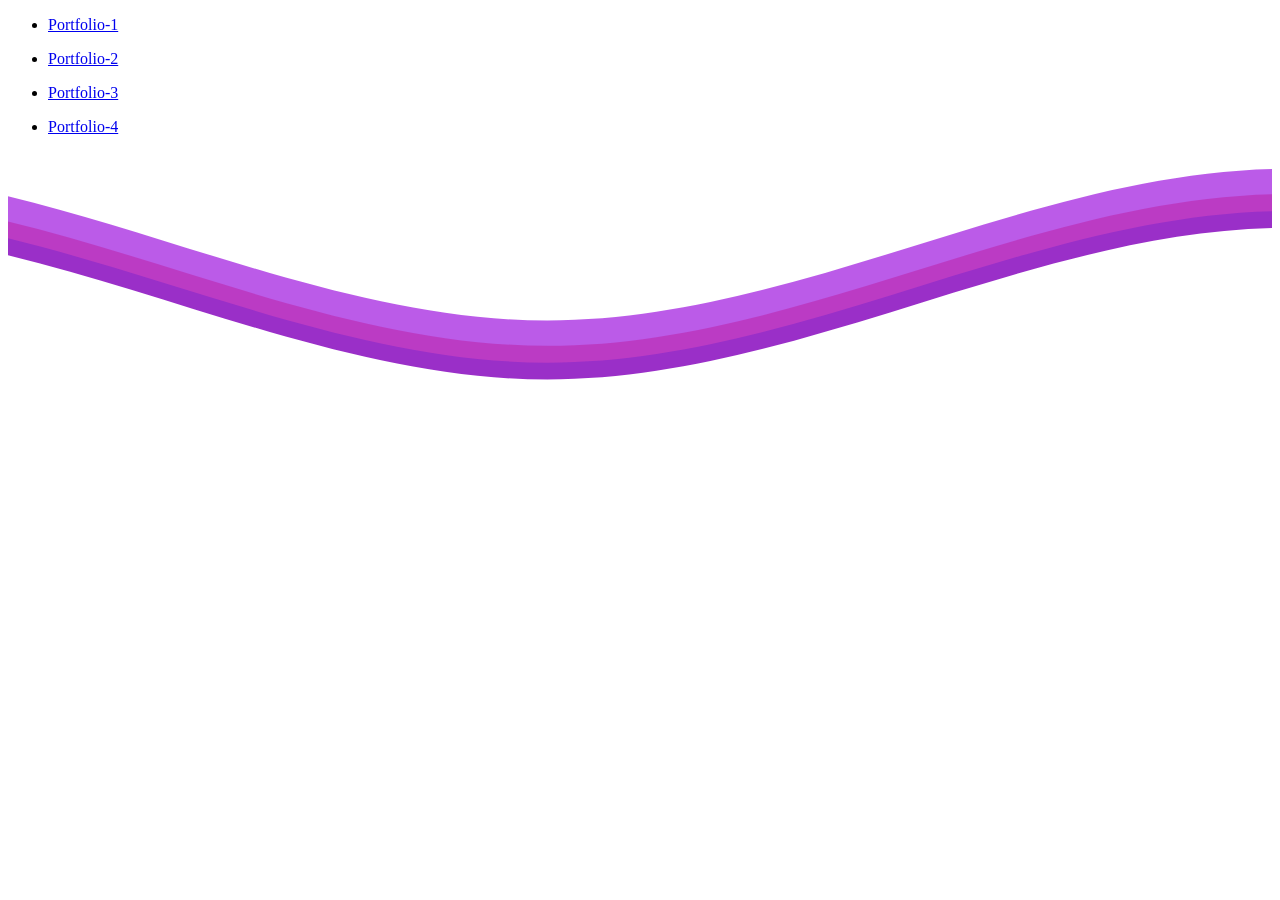
==== index.html @ 877c13fc "fix" ====
<!DOCTYPE html>
<html lang="en">
<head>
    <meta charset="UTF-8">
    <meta name="viewport" content="width=device-width, initial-scale=1.0">
    <title>Document</title>
    <link rel="stylesheet" href="stylle.css">
</head>
<body>
    <div class="header">

        <!--Content before waves-->
        <div class="inner-header flex">
        <!--Just the logo.. Don't mind this-->
        
        <ul class="category-list">
            <li>
                <a href="Exam-1/index.html">Portfolio-1</a>
            </li>
        </ul>
        <ul class="category-list">
            <li>
                <a href="Exam-3/index.html">Portfolio-2</a>
            </li> 
           
        </ul>
        <ul class="category-list">
            <li>
                <a href="timurwork/index.html">Portfolio-3</a>
            </li>
        </ul>
        <ul class="category-list">
            <li>
                <a href="homework19/index.html">Portfolio-4</a>
            </li>
        </ul>
        </div>
        
        <!--Waves Container-->
        <div>
        <svg class="waves" xmlns="http://www.w3.org/2000/svg" xmlns:xlink="http://www.w3.org/1999/xlink"
        viewBox="0 24 150 28" preserveAspectRatio="none" shape-rendering="auto">
        <defs>
        <path id="gentle-wave" d="M-160 44c30 0 58-18 88-18s 58 18 88 18 58-18 88-18 58 18 88 18 v44h-352z" />
        </defs>
        <g class="parallax">
        <use xlink:href="#gentle-wave" x="48" y="0" fill="rgba(159, 22, 223,0.7" />
        <use xlink:href="#gentle-wave" x="48" y="3" fill="rgba(187, 29, 161,0.5)" />
        <use xlink:href="#gentle-wave" x="48" y="5" fill="rgba(77, 20, 209,0.3)" />
        <use xlink:href="#gentle-wave" x="48" y="7" fill="#fff" />
        </g>
        </svg>
        </div>
        <!--Waves end-->
        
        </div>
      
</body>
</html>
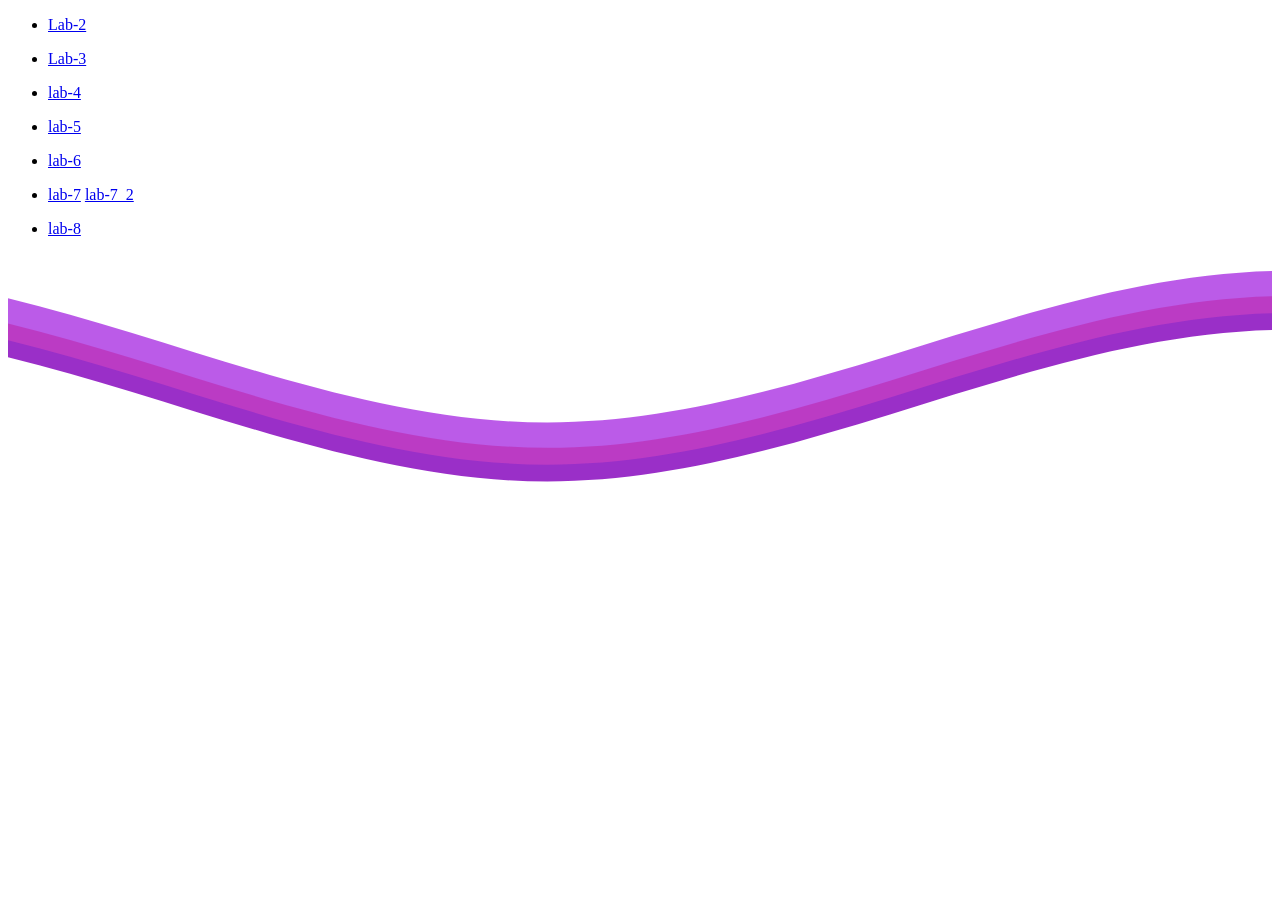
==== commit b1fdec29: "fix" ====
--- a/index.html
+++ b/index.html
@@ -15,23 +15,39 @@
         
         <ul class="category-list">
             <li>
-                <a href="Exam-1/index.html">Portfolio-1</a>
+                <a href="Lab2/index.html">Lab-2</a>
+            </li>
+        </ul>    
+        </ul>
+        <ul class="category-list">
+            <li>
+                <a href="Lab3/index.html">Lab-3</a>
             </li>
         </ul>
         <ul class="category-list">
             <li>
-                <a href="Exam-3/index.html">Portfolio-2</a>
-            </li> 
-           
-        </ul>
-        <ul class="category-list">
-            <li>
-                <a href="timurwork/index.html">Portfolio-3</a>
+                <a href="lab4/index.html">lab-4</a>
             </li>
         </ul>
         <ul class="category-list">
             <li>
-                <a href="homework19/index.html">Portfolio-4</a>
+                <a href="lab5/Zadania1.html">lab-5</a>
+            </li>
+        </ul>
+        <ul class="category-list">
+            <li>
+                <a href="la/index.html">lab-6</a>
+            </li>
+        </ul>
+        <ul class="category-list">
+            <li>
+                <a href="Lab7/form.html">lab-7</a>
+                <a href="Lab7/calculator.html">lab-7_2</a>
+            </li>
+        </ul>
+        <ul class="category-list">
+            <li>
+                <a href="lab8/index.html">lab-8</a>
             </li>
         </ul>
         </div>
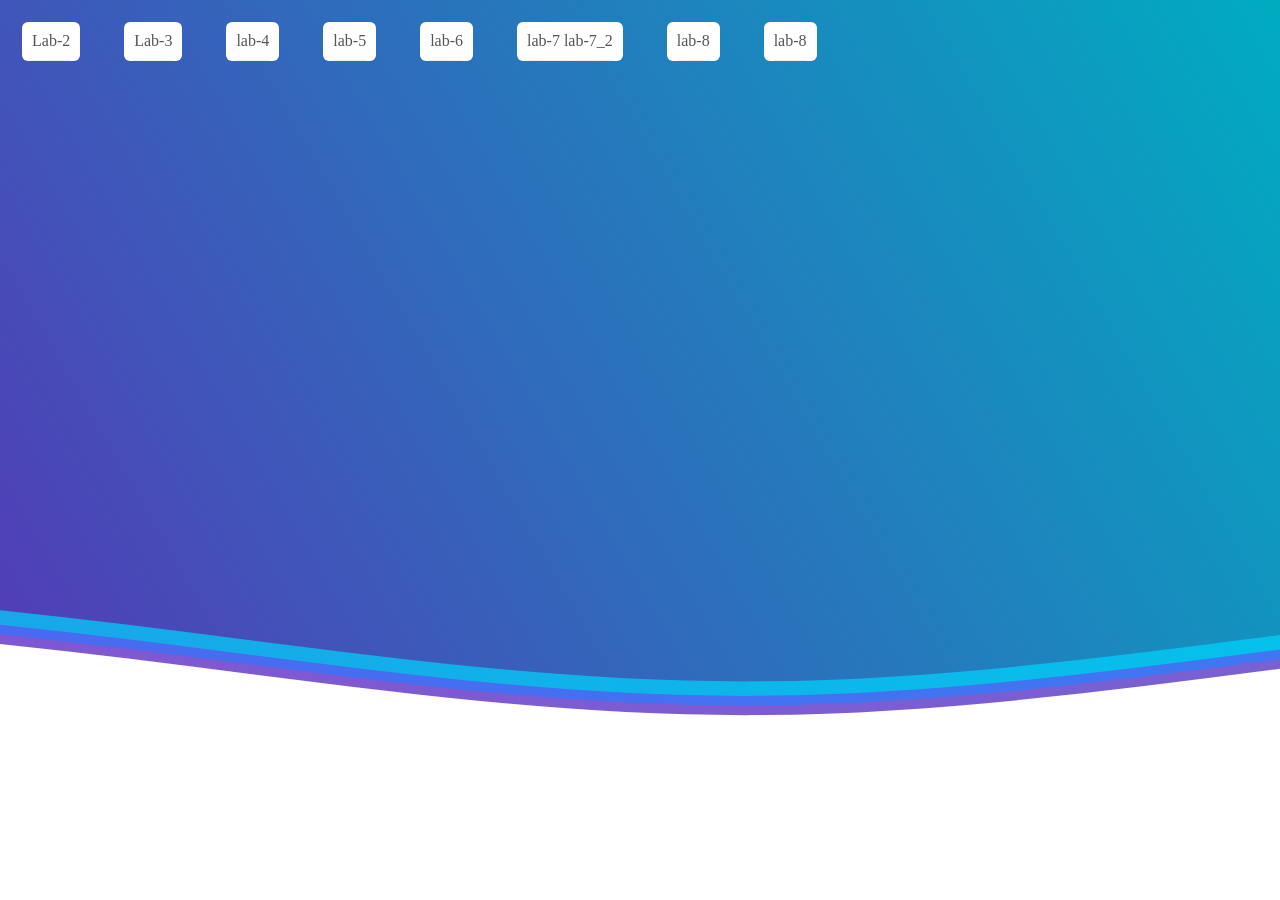
==== commit db0c5755: "UPD" ====
--- a/index.html
+++ b/index.html
@@ -1,76 +1,84 @@
 <!DOCTYPE html>
 <html lang="en">
+
 <head>
     <meta charset="UTF-8">
     <meta name="viewport" content="width=device-width, initial-scale=1.0">
     <title>Document</title>
     <link rel="stylesheet" href="stylle.css">
 </head>
+
 <body>
     <div class="header">
 
         <!--Content before waves-->
         <div class="inner-header flex">
-        <!--Just the logo.. Don't mind this-->
-        
-        <ul class="category-list">
-            <li>
-                <a href="Lab2/index.html">Lab-2</a>
-            </li>
-        </ul>    
-        </ul>
-        <ul class="category-list">
-            <li>
-                <a href="Lab3/index.html">Lab-3</a>
-            </li>
-        </ul>
-        <ul class="category-list">
-            <li>
-                <a href="lab4/index.html">lab-4</a>
-            </li>
-        </ul>
-        <ul class="category-list">
-            <li>
-                <a href="lab5/Zadania1.html">lab-5</a>
-            </li>
-        </ul>
-        <ul class="category-list">
-            <li>
-                <a href="la/index.html">lab-6</a>
-            </li>
-        </ul>
-        <ul class="category-list">
-            <li>
-                <a href="Lab7/form.html">lab-7</a>
-                <a href="Lab7/calculator.html">lab-7_2</a>
-            </li>
-        </ul>
-        <ul class="category-list">
-            <li>
-                <a href="lab8/index.html">lab-8</a>
-            </li>
-        </ul>
+            <!--Just the logo.. Don't mind this-->
+
+            <ul class="category-list">
+                <li>
+                    <a href="Lab2/index.html">Lab-2</a>
+                </li>
+            </ul>
+            </ul>
+            <ul class="category-list">
+                <li>
+                    <a href="Lab3/index.html">Lab-3</a>
+                </li>
+            </ul>
+            <ul class="category-list">
+                <li>
+                    <a href="lab4/index.html">lab-4</a>
+                </li>
+            </ul>
+            <ul class="category-list">
+                <li>
+                    <a href="lab5/Zadania1.html">lab-5</a>
+                </li>
+            </ul>
+            <ul class="category-list">
+                <li>
+                    <a href="la/index.html">lab-6</a>
+                </li>
+            </ul>
+            <ul class="category-list">
+                <li>
+                    <a href="Lab7/form.html">lab-7</a>
+                    <a href="Lab7/calculator.html">lab-7_2</a>
+                </li>
+            </ul>
+            <ul class="category-list">
+                <li>
+                    <a href="lab8/index.html">lab-8</a>
+                </li>
+            </ul>
+            <ul class="category-list">
+                <li>
+                    <a href="lab9/index.html">lab-8</a>
+                </li>
+            </ul>
         </div>
-        
+
         <!--Waves Container-->
         <div>
-        <svg class="waves" xmlns="http://www.w3.org/2000/svg" xmlns:xlink="http://www.w3.org/1999/xlink"
-        viewBox="0 24 150 28" preserveAspectRatio="none" shape-rendering="auto">
-        <defs>
-        <path id="gentle-wave" d="M-160 44c30 0 58-18 88-18s 58 18 88 18 58-18 88-18 58 18 88 18 v44h-352z" />
-        </defs>
-        <g class="parallax">
-        <use xlink:href="#gentle-wave" x="48" y="0" fill="rgba(159, 22, 223,0.7" />
-        <use xlink:href="#gentle-wave" x="48" y="3" fill="rgba(187, 29, 161,0.5)" />
-        <use xlink:href="#gentle-wave" x="48" y="5" fill="rgba(77, 20, 209,0.3)" />
-        <use xlink:href="#gentle-wave" x="48" y="7" fill="#fff" />
-        </g>
-        </svg>
+            <svg class="waves" xmlns="http://www.w3.org/2000/svg" xmlns:xlink="http://www.w3.org/1999/xlink"
+                viewBox="0 24 110 28" preserveAspectRatio="none" shape-rendering="auto">
+                <defs>
+                    <path id="gentle-wave"
+                        d="M-160 44c30 0 58-18 88-18s 58 18 88 18 58-18 88-18 58 18 88 18 v44h-352z" />
+                </defs>
+                <g class="parallax">
+                    <use xlink:href="#gentle-wave" x="48" y="0" fill="rgba(0, 212, 255, 0.7)" />
+                    <use xlink:href="#gentle-wave" x="48" y="3" fill="rgba(123, 47, 247, 0.5)" />
+                    <use xlink:href="#gentle-wave" x="48" y="5" fill="rgba(255, 45, 138, 0.3)" />
+                    <use xlink:href="#gentle-wave" x="48" y="7" fill="#fff" />
+                </g>
+            </svg>
         </div>
         <!--Waves end-->
-        
-        </div>
-      
+
+    </div>
+
 </body>
-</html>
- +
+</html>
--- a/stylle.css
+++ b/stylle.css
@@ -0,0 +1,141 @@
+@import url(//fonts.googleapis.com/css?family=Lato:300:400);
+
+body {
+  margin:0;
+}
+
+h1 {
+  font-family: 'Lato', sans-serif;
+  font-weight:300;
+  letter-spacing: 2px;
+  font-size:48px;
+}
+p {
+  font-family: 'Lato', sans-serif;
+  letter-spacing: 1px;
+  font-size:14px;
+  color: #333333;
+}
+
+.header {
+  position:relative;
+  text-align:center;
+  background: linear-gradient(60deg, rgba(84,58,183,1) 0%, rgba(0,172,193,1) 100%);
+  color:white;
+}
+.logo {
+  width:50px;
+  fill:white;
+  padding-right:15px;
+  display:inline-block;
+  vertical-align: middle;
+}
+
+.inner-header {
+  height:65vh;
+  width:100%;
+  margin: 0;
+  padding: 0;
+}
+
+.flex { /*Flexbox for containers*/
+  display: flex;
+  justify-content:left;
+  align-items:flex-start;
+  text-align: center;
+}
+
+.waves {
+  position:relative;
+  width: 100%;
+  height:15vh;
+  margin-bottom:-7px; /*Fix for safari gap*/
+  min-height:100px;
+  max-height:150px;
+}
+
+.content {
+  position:relative;
+  height:20vh;
+  text-align:center;
+  background-color: white;
+}
+
+
+
+.parallax > use {
+  animation: move-forever 25s cubic-bezier(.55,.5,.45,.5)     infinite;
+}
+.parallax > use:nth-child(1) {
+  animation-delay: -2s;
+  animation-duration: 7s;
+}
+.parallax > use:nth-child(2) {
+  animation-delay: -3s;
+  animation-duration: 10s;
+}
+.parallax > use:nth-child(3) {
+  animation-delay: -4s;
+  animation-duration: 13s;
+}
+.parallax > use:nth-child(4) {
+  animation-delay: -5s;
+  animation-duration: 20s;
+}
+@keyframes move-forever {
+  0% {
+   transform: translate3d(-90px,0,0);
+  }
+  100% { 
+    transform: translate3d(85px,0,0);
+  }
+}
+/*Shrinking for mobile*/
+@media (max-width: 768px) {
+  .waves {
+    height:40px;
+    min-height:40px;
+  }
+  .content {
+    height:30vh;
+  }
+  h1 {
+    font-size:24px;
+  }
+}
+
+
+
+.category-list * {transition: .4s linear;}
+.category-list {
+    border-radius: 6px;
+  background: white;
+  list-style-type: circle;
+  list-style-position: inside;
+  padding: 0 10px;
+  margin: 22px;
+}
+.category-list li {
+  font-family: "Trebuchet MS", "Lucida Sans";
+  border-bottom: 1px solid #efefef;
+  padding: 10px 0;
+  cursor: pointer;
+  list-style: none;
+}
+.category-list a {
+  text-decoration: none;
+  color: #555;
+}
+.category-list li span {
+  float: right;
+  display: inline-block;
+  border: 1px solid #efefef;
+  padding: 0 5px;
+  font-size: 13px;
+  color: #999;
+}
+.category-list li:hover a {color: #25b5da;}
+.category-list li:hover span {
+  color: #1a8ed1;
+  border: 1px solid #c93961;
+}
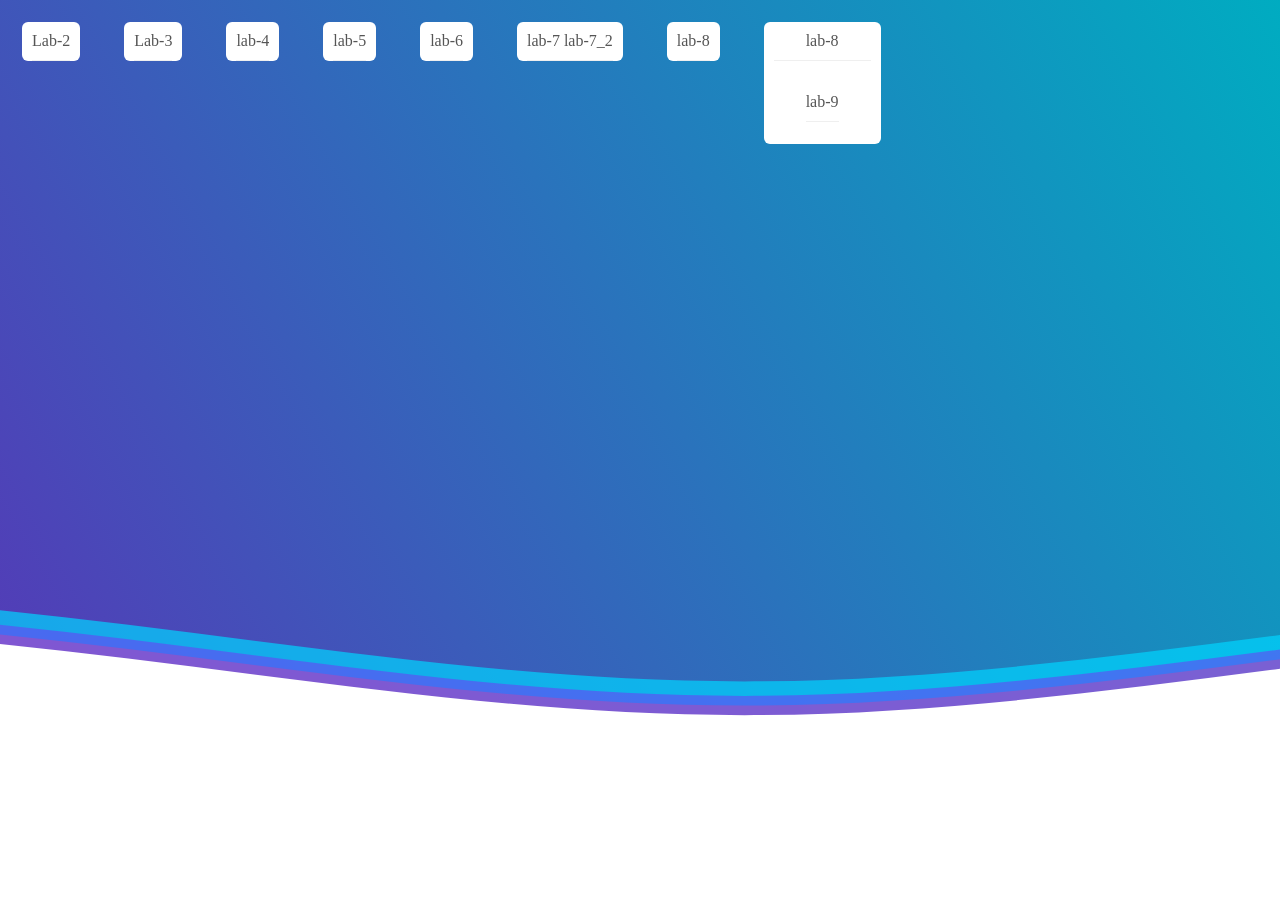
==== commit 55630a18: "гзв" ====
--- a/index.html
+++ b/index.html
@@ -56,10 +56,14 @@
                 <li>
                     <a href="lab9/index.html">lab-8</a>
                 </li>
+            <ul class="category-list">
+                <li>
+                    <a href="lab9/index.html">lab-9</a>
+                </li>
             </ul>
         </div>
 
-        <!--Waves Container-->
+        <!--Waves Containser-->
         <div>
             <svg class="waves" xmlns="http://www.w3.org/2000/svg" xmlns:xlink="http://www.w3.org/1999/xlink"
                 viewBox="0 24 110 28" preserveAspectRatio="none" shape-rendering="auto">
--- a/stylle.css
+++ b/stylle.css
@@ -137,5 +137,5 @@
 .category-list li:hover a {color: #25b5da;}
 .category-list li:hover span {
   color: #1a8ed1;
-  border: 1px solid #c93961;
+  border: 1px solid #c93962;
 }
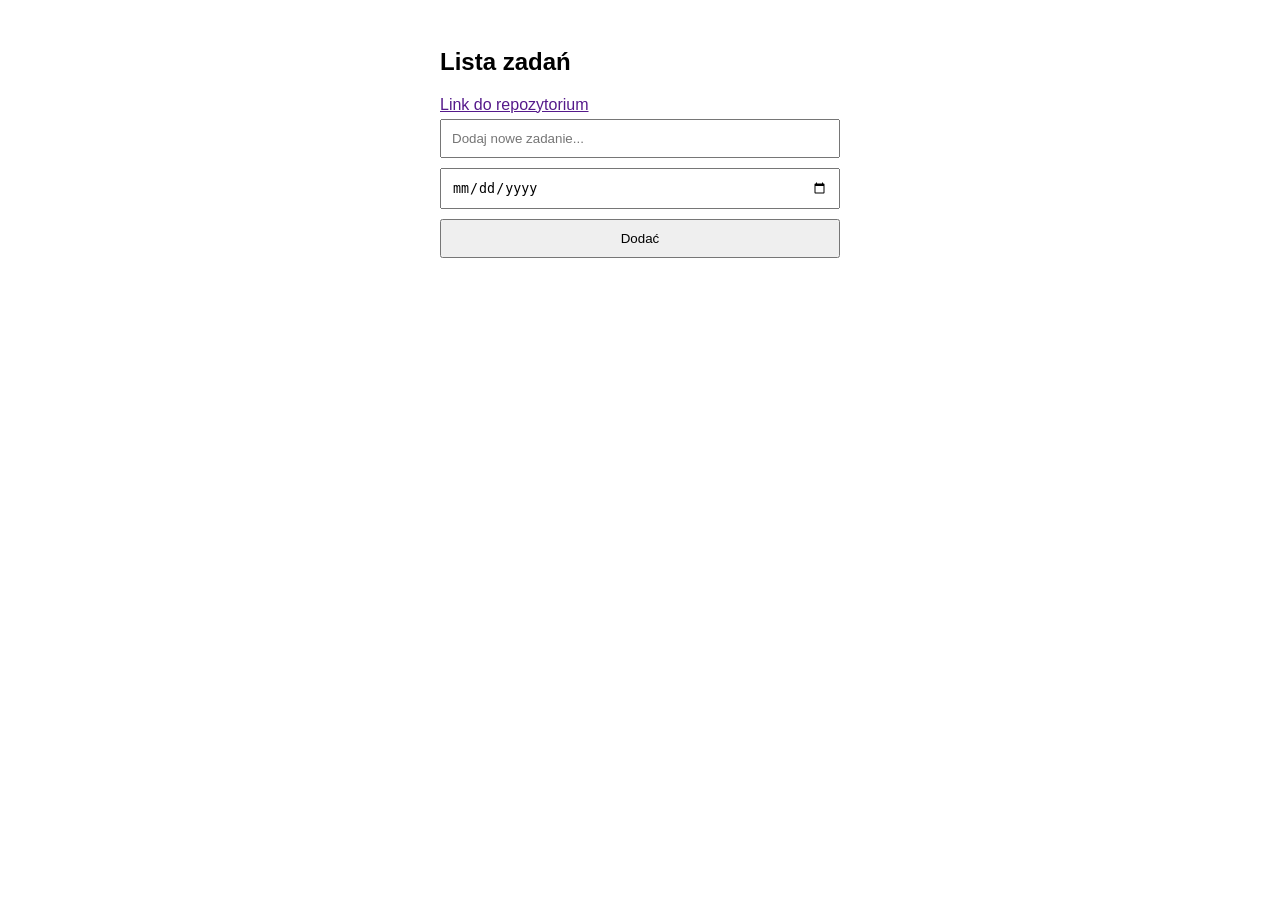
==== commit 2b782708: "kolokfium" ====
--- a/index.html
+++ b/index.html
@@ -1,88 +1,83 @@
 <!DOCTYPE html>
-<html lang="en">
-
+<html lang="uk">
 <head>
     <meta charset="UTF-8">
     <meta name="viewport" content="width=device-width, initial-scale=1.0">
-    <title>Document</title>
-    <link rel="stylesheet" href="stylle.css">
+    <title>Lista</title>
+    <style>
+        body { font-family: sans-serif; padding: 20px; }
+        .todo-container { max-width: 400px; margin: auto; }
+        input, button { padding: 10px; margin: 5px 0; width: 100%; box-sizing: border-box; }
+        ul { list-style-type: none; padding: 0; }
+        li { 
+            background: #f4f4f4; 
+            margin: 5px 0; 
+            padding: 10px; 
+            border-bottom: 1px solid #ddd;
+            display: flex;
+            justify-content: space-between;
+            align-items: center;
+        }
+        .task-date { font-size: 0.8em; color: #666; margin-left: 10px; }
+    </style>
 </head>
+<body>
 
-<body>
-    <div class="header">
+<div class="todo-container">
+    <h2>Lista zadań</h2>
+    <a href="">Link do repozytorium</a>
+    
+    <input type="text" id="taskInput" placeholder="Dodaj nowe zadanie...">
+    
 
-        <!--Content before waves-->
-        <div class="inner-header flex">
-            <!--Just the logo.. Don't mind this-->
+    <input type="date" id="dateInput">
+    
+    <button onclick="addTask()">Dodać</button>
 
-            <ul class="category-list">
-                <li>
-                    <a href="Lab2/index.html">Lab-2</a>
-                </li>
-            </ul>
-            </ul>
-            <ul class="category-list">
-                <li>
-                    <a href="Lab3/index.html">Lab-3</a>
-                </li>
-            </ul>
-            <ul class="category-list">
-                <li>
-                    <a href="lab4/index.html">lab-4</a>
-                </li>
-            </ul>
-            <ul class="category-list">
-                <li>
-                    <a href="lab5/Zadania1.html">lab-5</a>
-                </li>
-            </ul>
-            <ul class="category-list">
-                <li>
-                    <a href="la/index.html">lab-6</a>
-                </li>
-            </ul>
-            <ul class="category-list">
-                <li>
-                    <a href="Lab7/form.html">lab-7</a>
-                    <a href="Lab7/calculator.html">lab-7_2</a>
-                </li>
-            </ul>
-            <ul class="category-list">
-                <li>
-                    <a href="lab8/index.html">lab-8</a>
-                </li>
-            </ul>
-            <ul class="category-list">
-                <li>
-                    <a href="lab9/index.html">lab-8</a>
-                </li>
-            <ul class="category-list">
-                <li>
-                    <a href="lab9/index.html">lab-9</a>
-                </li>
-            </ul>
-        </div>
+    <ul id="taskList">
+      
+    </ul>
+</div>
 
-        <!--Waves Containser-->
-        <div>
-            <svg class="waves" xmlns="http://www.w3.org/2000/svg" xmlns:xlink="http://www.w3.org/1999/xlink"
-                viewBox="0 24 110 28" preserveAspectRatio="none" shape-rendering="auto">
-                <defs>
-                    <path id="gentle-wave"
-                        d="M-160 44c30 0 58-18 88-18s 58 18 88 18 58-18 88-18 58 18 88 18 v44h-352z" />
-                </defs>
-                <g class="parallax">
-                    <use xlink:href="#gentle-wave" x="48" y="0" fill="rgba(0, 212, 255, 0.7)" />
-                    <use xlink:href="#gentle-wave" x="48" y="3" fill="rgba(123, 47, 247, 0.5)" />
-                    <use xlink:href="#gentle-wave" x="48" y="5" fill="rgba(255, 45, 138, 0.3)" />
-                    <use xlink:href="#gentle-wave" x="48" y="7" fill="#fff" />
-                </g>
-            </svg>
-        </div>
-        <!--Waves end-->
+<script>
+    function addTask() {
+       
+        let taskInput = document.getElementById("taskInput");
+        let dateInput = document.getElementById("dateInput");
+        let taskList = document.getElementById("taskList");
 
-    </div>
+        if (taskInput.value === "") {
+            alert("Proszę napisać zadanie!");
+            return;
+        }
+
+       
+        let li = document.createElement("li");
+
+        
+        let dateValue = dateInput.value;
+        let formattedDate = "";
+        if (dateValue) {
+            let parts = dateValue.split('-');
+            formattedDate = `${parts[2]}.${parts[1]}.${parts[0]}`;
+        } else {
+            alert("Proszę napisać date!");
+            return;
+        }
+
+        li.innerHTML = `
+            <span>${taskInput.value}</span>
+            <span class="task-date">${formattedDate}</span>
+        `;
+
+        
+        taskList.appendChild(li);
+
+      
+        taskInput.value = "";
+        dateInput.value = "";
+    }
+</script>
 
 </body>
-
-</html>+</html>
